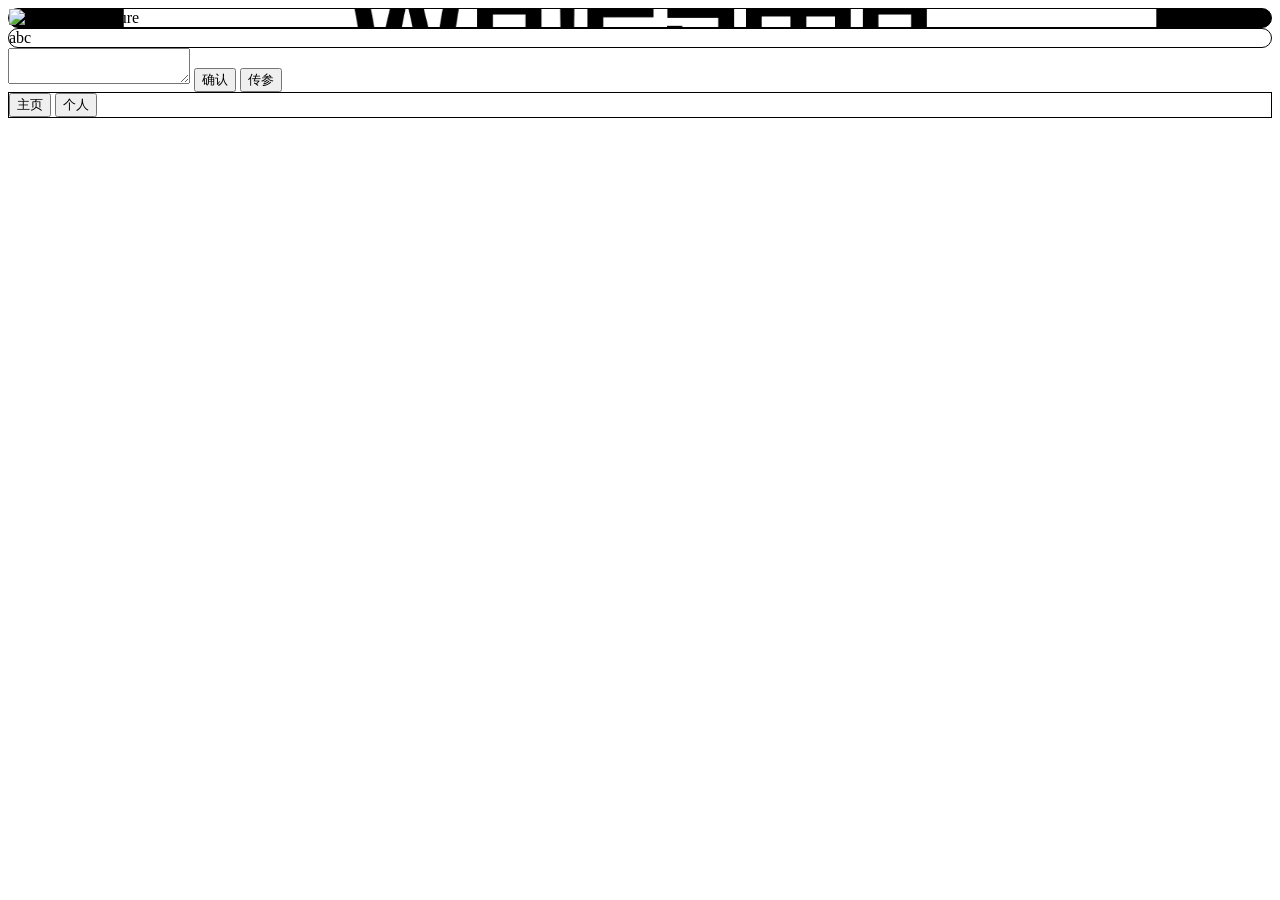
==== index.html @ 002ceed2 "initial trial" ====
<!DOCTYPE html>
<html lang="en">
<head>
    <meta charset="utf-8">
    <meta name="viewport" content="width=device-width, initial-scale=1.0">
    <link rel="stylesheet" href="css/styles.css">
    <title>CSSA APP</title>

</head>

<body>
    <div class="image-frame">
        <img alt="homepage picture" href="assets/img.png">
    </div>
    <div class="button-frame">
        abc
    </div>
    <textarea></textarea>
    <button>确认</button>
    <button>传参</button>
</body>

<footer>
    <button>主页</button>
    <button>个人</button>
</footer>

</html>
---- css/styles.css ----
.image-frame{
    position:relative;
    border: 1px solid #000;
    border-radius: 10px;
    background-image: url('../assets/img.png');
    background-size: cover;
    background-position: center;
}

.button-frame{
    position: relative;
    border: 1px solid #000;
    border-radius: 10px;
}

footer{
    border: 1px solid #000;
    position: sticky;
    
}
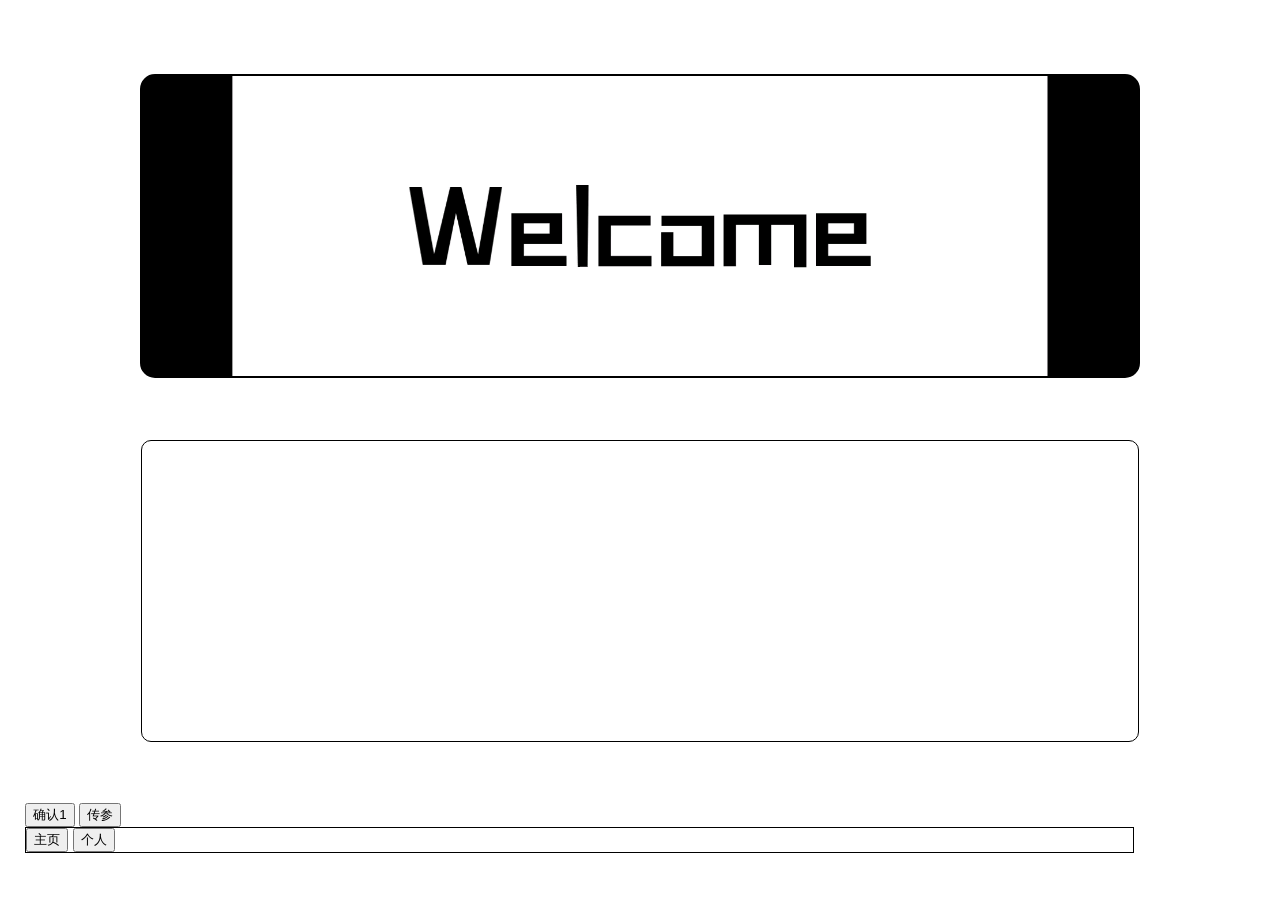
==== commit 56935de2: "." ====
--- a/index.html
+++ b/index.html
@@ -1,28 +1,36 @@
 <!DOCTYPE html>
-<html lang="en">
+<html lang="zh">
 <head>
     <meta charset="utf-8">
     <meta name="viewport" content="width=device-width, initial-scale=1.0">
     <link rel="stylesheet" href="css/styles.css">
     <title>CSSA APP</title>
+</head>
+<body>
 
-</head>
+    <div class="container">
+        <div class="image-frame rectangular" id="homepage-image"></div>
+    </div>
 
-<body>
-    <div class="image-frame">
-        <img alt="homepage picture" href="assets/img.png">
+    <div class="container">
+        <div class="button-frame">
+
+        </div>
     </div>
-    <div class="button-frame">
-        abc
+
+    <div>
+        <lable></lable>
+        <button onclick="getNumber()">确认1</button>
+        <button>传参</button>
     </div>
-    <textarea></textarea>
-    <button>确认</button>
-    <button>传参</button>
+
+    <div style="border: 1px solid black; width: 90%;">
+        <button id='homeButton' onclick="makeBold()">主页</button>
+        <button onclick="toProfile()">个人</button>
+        <script src="js/script.js"></script>
+    </div>
+
 </body>
 
-<footer>
-    <button>主页</button>
-    <button>个人</button>
-</footer>
 
-</html>+</html>
--- a/css/styles.css
+++ b/css/styles.css
@@ -1,20 +1,46 @@
-.image-frame{
-    position:relative;
-    border: 1px solid #000;
-    border-radius: 10px;
-    background-image: url('../assets/img.png');
+body, html {
+    margin: 1%;
+    font-family: 'Segoe UI', Tahoma, Geneva, Verdana, sans-serif;
+}
+
+.container {
+    display: flex;
+    flex-direction: column;
+    align-items: center;
+    justify-content: center;
+    margin: 5%;
+}
+
+.image-frame {
     background-size: cover;
     background-position: center;
+    background-repeat: no-repeat;
+    overflow: auto;
+}
+
+.rectangular {
+    width: 90%;
+    height: 300px;
+    border: 2px solid #000;
+    border-radius: 15px;
+}
+
+.circular {
+    width: 200px;
+    height: 200px;
+    border: 2px solid #000;
+    border-radius: 50%;
 }
 
 .button-frame{
-    position: relative;
     border: 1px solid #000;
+    height: 300px;
+    width: 90%;
     border-radius: 10px;
 }
 
-footer{
-    border: 1px solid #000;
-    position: sticky;
-    
+body{
+    position: relative;
+    align-items: center;
+    justify-content: space-between;
 }
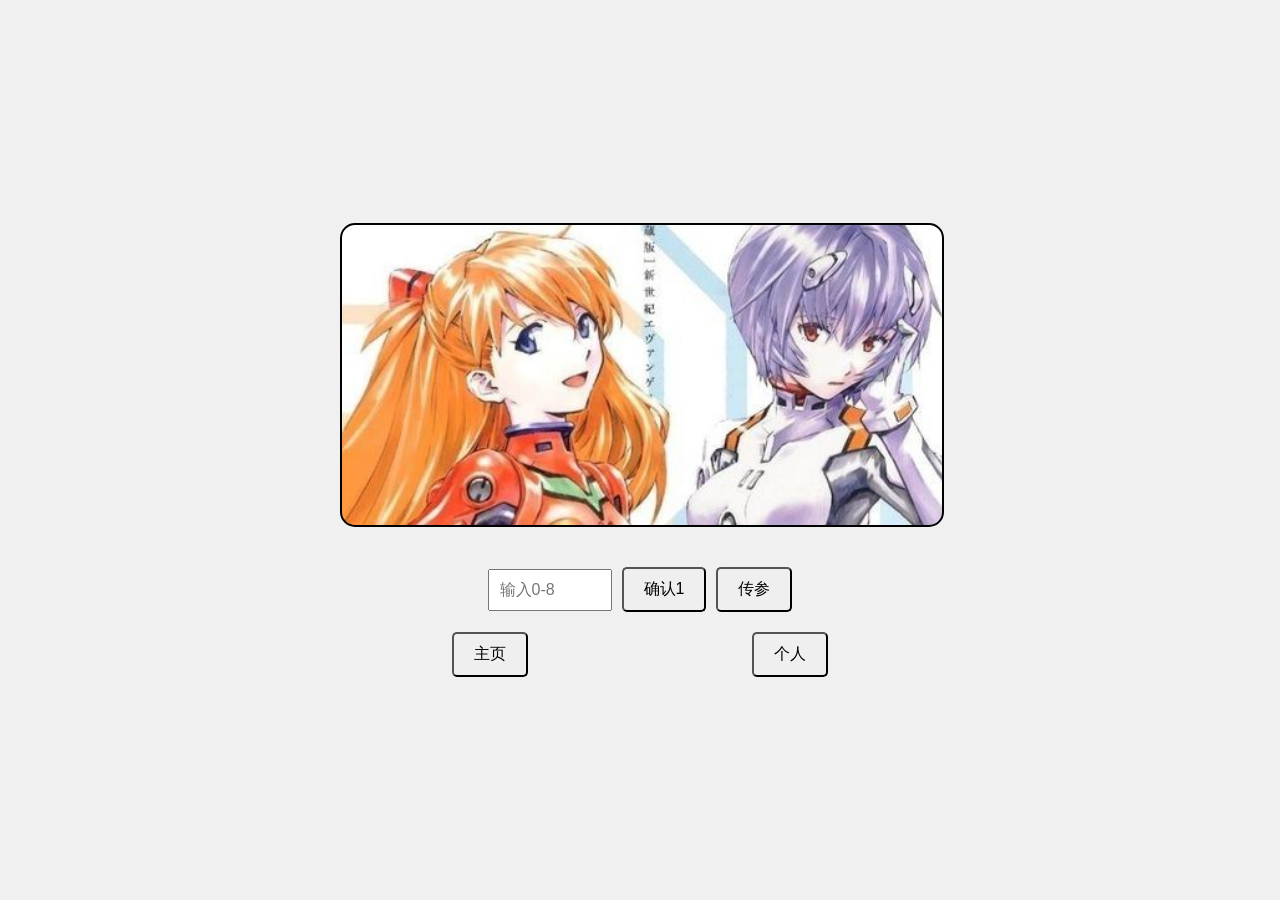
==== commit 6796e5eb: "." ====
--- a/index.html
+++ b/index.html
@@ -1,5 +1,5 @@
 <!DOCTYPE html>
-<html lang="zh">
+<html lang="en">
 <head>
     <meta charset="utf-8">
     <meta name="viewport" content="width=device-width, initial-scale=1.0">
@@ -7,30 +7,27 @@
     <title>CSSA APP</title>
 </head>
 <body>
+    <div class="container">
+        <div class="image-container">
+            <div class="image-frame rectangular" id="homepage-image"></div>
+        </div>
 
-    <div class="container">
-        <div class="image-frame rectangular" id="homepage-image"></div>
-    </div>
+        <div class="button-container" id="button-container">
+            <!-- Generated by script.js-->
+        </div>
 
-    <div class="container">
-        <div class="button-frame">
+        <div class="input-container">
+            <input type="number" id="param-input" min="0" max="8" placeholder="输入0-8">
+            <button onclick="getNumber()">确认1</button>
+            <button onclick="updateParam()">传参</button>
+        </div>
+
+        <div class="footer">
+            <button id='homeButton' onclick="highlightText()">主页</button>
+            <button onclick="toProfile()">个人</button>
 
         </div>
-    </div>
-
-    <div>
-        <lable></lable>
-        <button onclick="getNumber()">确认1</button>
-        <button>传参</button>
-    </div>
-
-    <div style="border: 1px solid black; width: 90%;">
-        <button id='homeButton' onclick="makeBold()">主页</button>
-        <button onclick="toProfile()">个人</button>
         <script src="js/script.js"></script>
     </div>
-
 </body>
-
-
 </html>
--- a/css/styles.css
+++ b/css/styles.css
@@ -1,5 +1,12 @@
 body, html {
-    margin: 1%;
+    height: 100%;
+    width: 100%;
+    margin: 0;
+    padding: 0;
+    display: flex;
+    align-items: center;
+    justify-content: center;
+    background-color: #f0f0f0;
     font-family: 'Segoe UI', Tahoma, Geneva, Verdana, sans-serif;
 }
 
@@ -8,18 +15,76 @@
     flex-direction: column;
     align-items: center;
     justify-content: center;
-    margin: 5%;
+    width: 90%;
+}
+
+.image-container,
+.button-container,
+.input-container,
+.footer {
+    width: 90%;
+    max-width: 600px;
+    margin: 10px 0;
 }
 
 .image-frame {
     background-size: cover;
     background-position: center;
     background-repeat: no-repeat;
-    overflow: auto;
+    overflow: hidden;
+    width: 100%;
+    height: 300px;
+    border: 2px solid #000;
+    border-radius: 15px;
+}
+
+.button-container {
+    display: flex;
+    flex-wrap: wrap;
+    justify-content: center;
+    gap: 10px;
+}
+
+.circle {
+    height: 50px;
+    width: 50px;
+    border-radius: 50%;
+    align-items: center;
+    justify-content: center;
+    transition: border 0.3s;
+}
+
+.circle.active {
+    border: 3px solid #000;
+}
+
+.input-container {
+    display: flex;
+    align-items: center;
+    justify-content: center;
+    gap: 10px;
+}
+
+input[type="number"] {
+    padding: 10px;
+    font-size: 16px;
+    width: 100px;
+}
+
+button {
+    padding: 10px 20px;
+    font-size: 16px;
+    border-radius: 5px;
+}
+
+.footer {
+    display: flex;
+    justify-content: space-around;
+    width: 100%;
 }
 
 .rectangular {
-    width: 90%;
+    width: 100%;
     height: 300px;
     border: 2px solid #000;
     border-radius: 15px;
@@ -35,12 +100,28 @@
 .button-frame{
     border: 1px solid #000;
     height: 300px;
-    width: 90%;
+    width: 100%;
     border-radius: 10px;
 }
 
-body{
-    position: relative;
-    align-items: center;
-    justify-content: space-between;
-}+/*  Adjust size with corresponding media */
+@media (max-width: 600px) {
+    .rectangular {
+        height: 200px;
+    }
+
+    .circular {
+        width: 150px;
+        height: 150px;
+    }
+
+    .button-frame {
+        height: 200px;
+    }
+
+    button {
+        font-size: 14px;
+        padding: 8px 16px;
+    }
+}
+
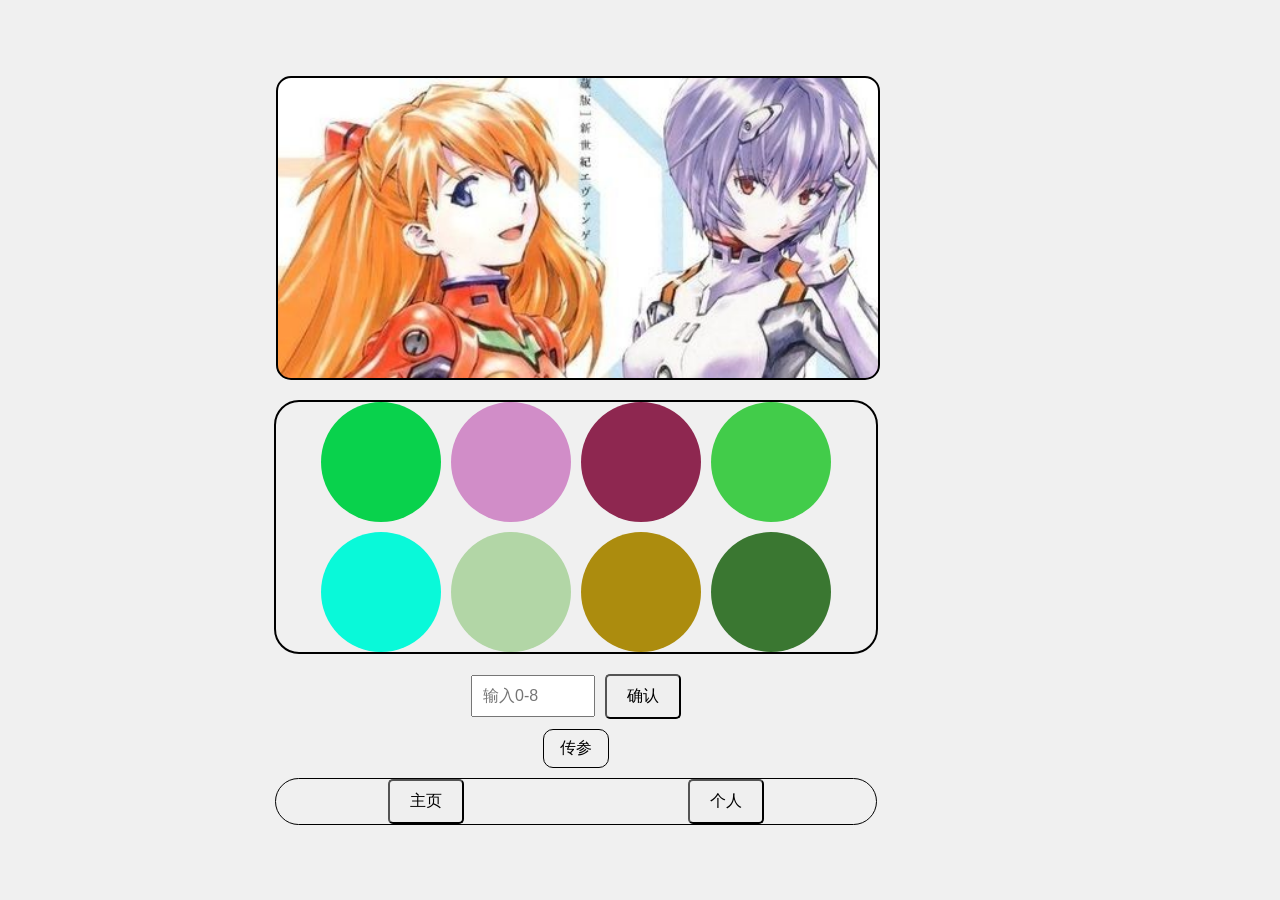
==== commit e13d3b58: "." ====
--- a/index.html
+++ b/index.html
@@ -7,27 +7,25 @@
     <title>CSSA APP</title>
 </head>
 <body>
-    <div class="container">
-        <div class="image-container">
-            <div class="image-frame rectangular" id="homepage-image"></div>
-        </div>
+     <div class="image-container">
+        <div class="image-frame rectangular" id="homepage-image"></div>
+    </div>
 
-        <div class="button-container" id="button-container">
-            <!-- Generated by script.js-->
-        </div>
+    <div class="circle-container" id="circle-container">
+        <!-- Generated by script.js-->
+    </div>
 
-        <div class="input-container">
-            <input type="number" id="param-input" min="0" max="8" placeholder="输入0-8">
-            <button onclick="getNumber()">确认1</button>
-            <button onclick="updateParam()">传参</button>
-        </div>
+    <div class="input-container">
+        <input type="number" id="param-input" min="0" max="8" placeholder="输入0-8">
+        <button onclick="getNumber()">确认</button>
+    </div>
 
-        <div class="footer">
-            <button id='homeButton' onclick="highlightText()">主页</button>
-            <button onclick="toProfile()">个人</button>
+    <div class="param-display" id="param-display">传参</div>
 
-        </div>
-        <script src="js/script.js"></script>
+    <div class="footer">
+        <button id='homepageButton' onclick="highlightText()">主页</button>
+        <button onclick="toProfile()">个人</button>
     </div>
+    <script src="js/script.js"></script>
 </body>
 </html>
--- a/css/styles.css
+++ b/css/styles.css
@@ -1,25 +1,18 @@
 body, html {
     height: 100%;
-    width: 100%;
+    width: 90%;
     margin: 0;
     padding: 0;
     display: flex;
+    flex-direction: column;
     align-items: center;
     justify-content: center;
     background-color: #f0f0f0;
     font-family: 'Segoe UI', Tahoma, Geneva, Verdana, sans-serif;
 }
 
-.container {
-    display: flex;
-    flex-direction: column;
-    align-items: center;
-    justify-content: center;
-    width: 90%;
-}
-
 .image-container,
-.button-container,
+.circle-container,
 .input-container,
 .footer {
     width: 90%;
@@ -33,21 +26,28 @@
     background-repeat: no-repeat;
     overflow: hidden;
     width: 100%;
-    height: 300px;
+    height: 100px;
     border: 2px solid #000;
-    border-radius: 15px;
+    border-radius: 25px;
 }
 
-.button-container {
+.circle-container {
     display: flex;
     flex-wrap: wrap;
     justify-content: center;
     gap: 10px;
+    width: 100%;
+    height: auto;
+    border: 2px solid #000;
+    border-radius: 25px;
 }
 
 .circle {
-    height: 50px;
-    width: 50px;
+    display: flex;
+    align-items: center;
+    justify-content: center;
+    height: 120px;
+    width: 120px;
     border-radius: 50%;
     align-items: center;
     justify-content: center;
@@ -77,12 +77,6 @@
     border-radius: 5px;
 }
 
-.footer {
-    display: flex;
-    justify-content: space-around;
-    width: 100%;
-}
-
 .rectangular {
     width: 100%;
     height: 300px;
@@ -95,13 +89,24 @@
     height: 200px;
     border: 2px solid #000;
     border-radius: 50%;
+    margin: 10px;
 }
 
-.button-frame{
+.param-display {
     border: 1px solid #000;
-    height: 300px;
+    padding: 8px 16px;
+    border-radius: 10px;
+    display: flex;
+    align-items: center;
+    justify-content: center;
+}
+
+.footer {
+    display: flex;
+    justify-content: space-around;
     width: 100%;
-    border-radius: 10px;
+    border: 1px solid #000;
+    border-radius: 25px;
 }
 
 /*  Adjust size with corresponding media */
@@ -115,13 +120,8 @@
         height: 150px;
     }
 
-    .button-frame {
-        height: 200px;
-    }
-
     button {
         font-size: 14px;
         padding: 8px 16px;
     }
-}
-
+}
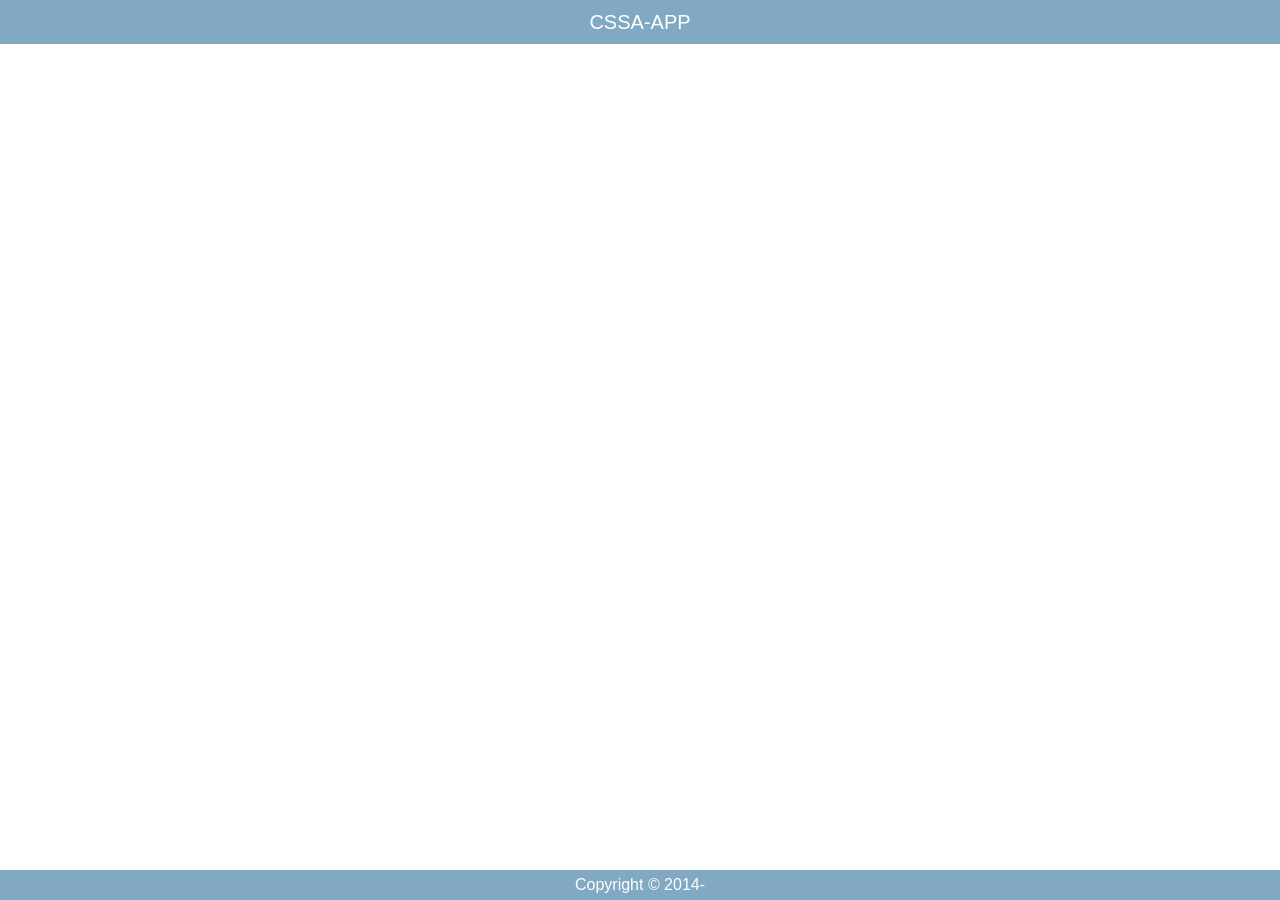
==== commit 88af6381: "moved from yonstudio" ====
--- a/index.html
+++ b/index.html
@@ -1,31 +1,89 @@
-<!DOCTYPE html>
-<html lang="en">
-<head>
-    <meta charset="utf-8">
-    <meta name="viewport" content="width=device-width, initial-scale=1.0">
-    <link rel="stylesheet" href="css/styles.css">
-    <title>CSSA APP</title>
-</head>
-<body>
-     <div class="image-container">
-        <div class="image-frame rectangular" id="homepage-image"></div>
-    </div>
-
-    <div class="circle-container" id="circle-container">
-        <!-- Generated by script.js-->
-    </div>
-
-    <div class="input-container">
-        <input type="number" id="param-input" min="0" max="8" placeholder="输入0-8">
-        <button onclick="getNumber()">确认</button>
-    </div>
-
-    <div class="param-display" id="param-display">传参</div>
-
-    <div class="footer">
-        <button id='homepageButton' onclick="highlightText()">主页</button>
-        <button onclick="toProfile()">个人</button>
-    </div>
-    <script src="js/script.js"></script>
-</body>
-</html>
+<!doctype html>
+<html>
+
+<head>
+    <meta charset="utf-8">
+    <meta name="viewport" content="maximum-scale=1.0,minimum-scale=1.0,user-scalable=0,initial-scale=1.0,width=device-width" />
+    <meta name="format-detection" content="telephone=no,email=no,date=no,address=no">
+    <title>APP</title>
+    <link rel="stylesheet" type="text/css" href="./css/apiutil.css" />
+    <style type="text/css">
+        html,
+        body {
+            height: 100%;
+        }
+
+        .wrap {
+            display: -webkit-box;
+            -webkit-box-orient: vertical;
+            -webkit-flex-flow: column;
+        }
+
+        header {
+            height: 44px;
+            width: 100%;
+            text-align: center;
+            background-color: #81a9c3;
+            color: #fff;
+            line-height: 44px;
+            font-size: 20px;
+        }
+
+        .flex-1 {
+            -webkit-box-flex: 1;
+            -webkit-flex: 1;
+        }
+
+        footer {
+            height: 30px;
+            width: 100%;
+            background-color: #81a9c3;
+            color: white;
+            line-height: 30px;
+            text-align: center;
+        }
+    </style>
+</head>
+
+<body class="wrap">
+    <header>CSSA-APP</header>
+    <section class="flex-1">
+
+    </section>
+    <footer>Copyright &copy; 2014-<span id="year"></span></footer>
+</body>
+<script type="text/javascript" src="./script/apiutil.js"></script>
+<script type="text/javascript">
+    apiready = function() {
+        //输出Log，Log将显示在 Studio 控制台
+        console.log("Hello Tritons! Hello CSSA!");
+
+        var header = $api.dom('header'); // 获取 header 标签元素
+        var footer = $api.dom('footer'); // 获取 footer 标签元素
+
+        // 1.修复开启沉浸式效果带来的顶部Header与手机状态栏重合的问题，最新apiutil.js方法已支持适配iPhoneX；
+        // 2.默认已开启了沉浸式效果 config.xml中 <preference name="statusBarAppearance" value="true"/>
+        // 3.沉浸式效果适配支持iOS7+，Android4.4+以上版本
+        var headerH = $api.fixStatusBar(header);
+        // 最新apiutil.js为了适配iPhoneX增加的方法，修复底部Footer部分与iPhoneX的底部虚拟横条键重叠的问题；
+        var footerH = $api.fixTabBar(footer);
+
+        api.openFrame({
+            name: 'main',
+            url: 'html/main.html',
+            bounces: true,
+            rect: { // 推荐使用Margin布局，用于适配屏幕的动态变化
+                marginTop: headerH, // main页面距离win顶部的高度
+                marginBottom: footerH, // main页面距离win底部的高度
+                w: 'auto' // main页面的宽度 自适应屏幕宽度
+            }
+        });
+
+        // 获取当前年份时间，并加载显示到页面
+        var year = $api.byId('year');
+        year.innerHTML = new Date().getFullYear();
+    };
+
+</script>
+
+</html>
--- a/css/apiutil.css
+++ b/css/apiutil.css
@@ -0,0 +1,81 @@
+html{
+	font-family: sans-serif;
+}
+html,body,header,section,footer,div,ul,ol,li,img,a,span,em,del,legend,center,strong,var,fieldset,form,label,dl,dt,dd,cite,input,hr,time,mark,code,figcaption,figure,textarea,h1,h2,h3,h4,h5,h6,p{
+	margin:0;
+	border:0;
+	padding:0;
+	font-style:normal;
+}
+html,body {
+	-webkit-touch-callout:none;
+	-webkit-text-size-adjust:none;
+	-webkit-tap-highlight-color:rgba(0, 0, 0, 0);
+	-webkit-user-select:none;
+	background-color: #fff;
+}
+nav,article,aside,details,main,header,footer,section,fieldset,figcaption,figure{
+	display: block;
+}
+img,a,button,em,del,strong,var,label,cite,small,time,mark,code,textarea{
+	display:inline-block;
+}
+header,section,footer {
+	position:relative;
+}
+ol,ul{
+	list-style:none;
+}
+input,button,textarea {
+	border:0;
+	margin:0;
+	padding:0;
+	font-size:1em;
+	line-height:1em;
+	/*-webkit-appearance:none;*/
+	background-color:rgba(0, 0, 0, 0);
+}
+span{
+	display:inline-block;
+}
+a:active, a:hover {
+  outline: 0;
+}
+a, a:visited{
+	text-decoration:none;
+}
+
+label, .wordWrap{
+    word-wrap: break-word;
+    word-break: break-all;
+}
+table {
+  border-collapse: collapse;
+  border-spacing: 0;
+}
+td,th {
+  padding: 0;
+}
+.clearfix:after{
+	content: ' ';
+	display: block;
+	clear: both;
+	visibility:hidden;
+	line-height: 0;
+	height:0;
+}
+.loading_more{
+	display: block;
+	height: 1.5em;
+	width: 100%;
+}
+.loading_more:before {
+	display: inline-block; vertical-align: text-bottom;
+	content: ' '; height: 16px; width: 16px; margin-right: 6px;
+	background: url(../image/loading_more.gif) no-repeat center;
+	-webkit-background-size: contain;
+	background-size: contain;
+} 
+.loading_more:after {
+	content: '加载更多';	
+}
